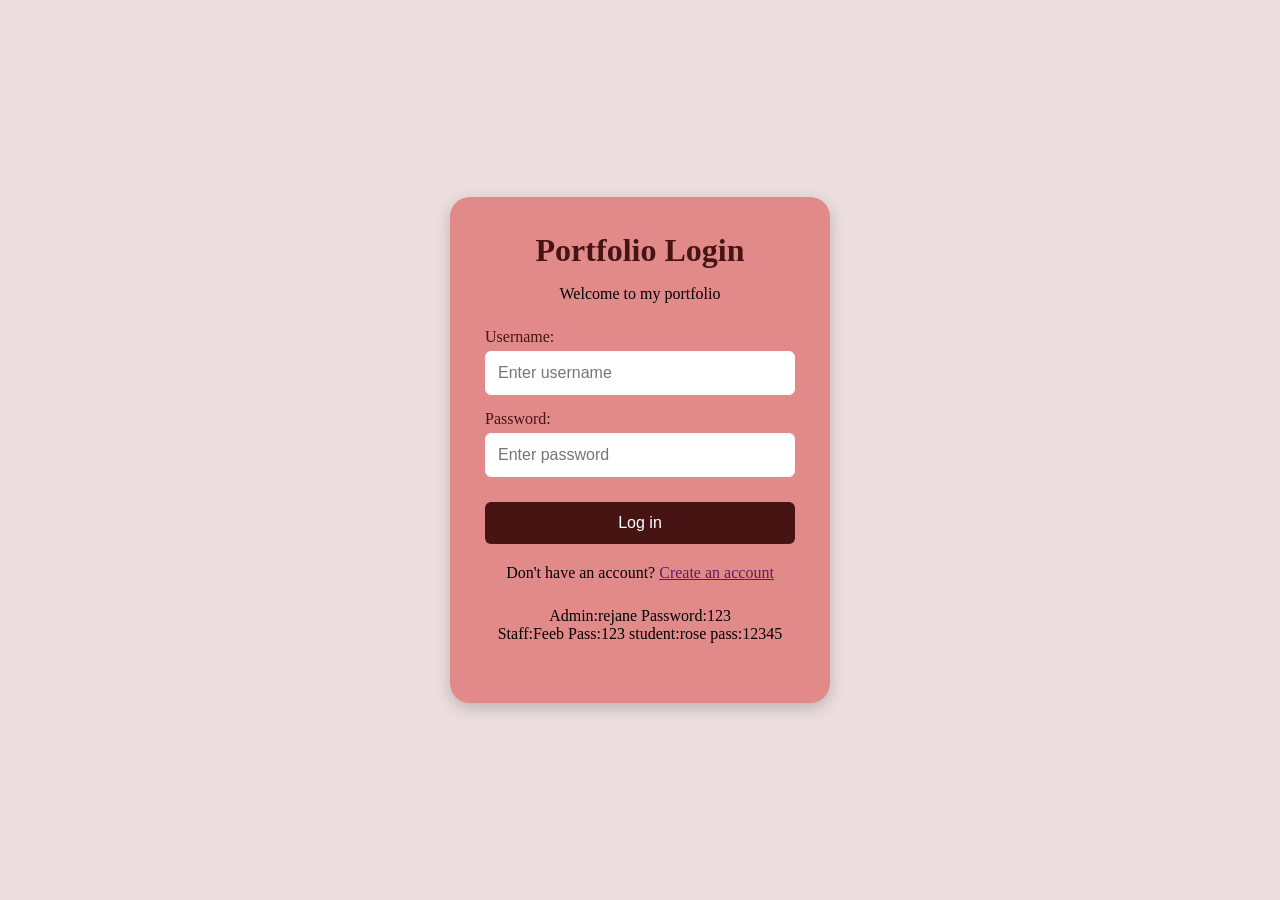
==== index.html @ 19884e07 "Rename Login.html to index.html" ====
<!DOCTYPE html>
<html lang="en">

<head>
    <meta charset="UTF-8">
    <meta name="viewport" content="width=device-width, initial-scale=1.0">

    <title>Portfolio Login</title>

    <link rel="stylesheet" href="style.css">
</head>

<body>

    <div class="login-box">

        <h1>Portfolio Login</h1>

        <p>Welcome to my portfolio</p>

        <form action="login.php" method="POST">
            <label for="username">Username:</label>
            <input type="text" id="username" name="username" placeholder="Enter username" required>
            <label for="password">Password:</label>
            <input type="password" id="password" name="password" placeholder="Enter password" required>
            <button type="submit">Log in</button>
        </form>

        <p class="account">
            Don't have an account?
            <a href="../register/register.html">Create an account</a>
        </p>

        <p> 
            Admin:rejane
            Password:123 <br>
            Staff:Feeb
            Pass:123
            student:rose
            pass:12345

        </p>

        <p id="errorMessage"></p>

    </div>

</body>

</html>
---- style.css ----
* {
    box-sizing: border-box;
}

body {
    margin: 0;
    min-height: 100vh;

    background-color: rgb(236, 222, 222);
    font-family: 'Times New Roman', Times, serif;
    display: flex;
    justify-content: center;
    align-items: center;
}

.login-box {
    width: 380px;
    padding: 35px;
    background-color: rgb(226, 138, 138);
    border-radius: 20px;
    text-align: center;
    box-shadow: 0 5px 15px rgba(0, 0, 0, 0.2);
}

.login-box h1 {
    margin: 0 0 10px;
    color: rgb(71, 20, 20);
}

.login-box > p {
    margin-bottom: 25px;
    color: rgb(0, 0, 0);
}

form {
    text-align: left;
}

label {
    display: block;
    margin-top: 15px;
    margin-bottom: 5px;
    color: rgb(71, 20, 20);
    font-size: 16px;
}

input {
    width: 100%;
    padding: 12px;
    border: 1px solid rgb(251, 249, 249);
    border-radius: 6px;
    font-size: 16px;
    outline: none;
}

input:focus {
    border: 2px solid rgb(71, 20, 20);
}

button {
    width: 100%;
    padding: 12px;
    margin-top: 25px;
    background-color: rgb(71, 20, 20);
    color: white;
    border: none;
    border-radius: 6px;
    font-size: 16px;
    cursor: pointer;
}

button:hover {
    background-color: rgb(221, 25, 113);
}

.account {
    margin-top: 20px;
    color: rgb(80, 62, 62);
}

.account a {
    color: rgb(90, 30, 100);
    text-decoration: underline;
}

#errorMessage {
    color: red;
    font-size: 14px;
}
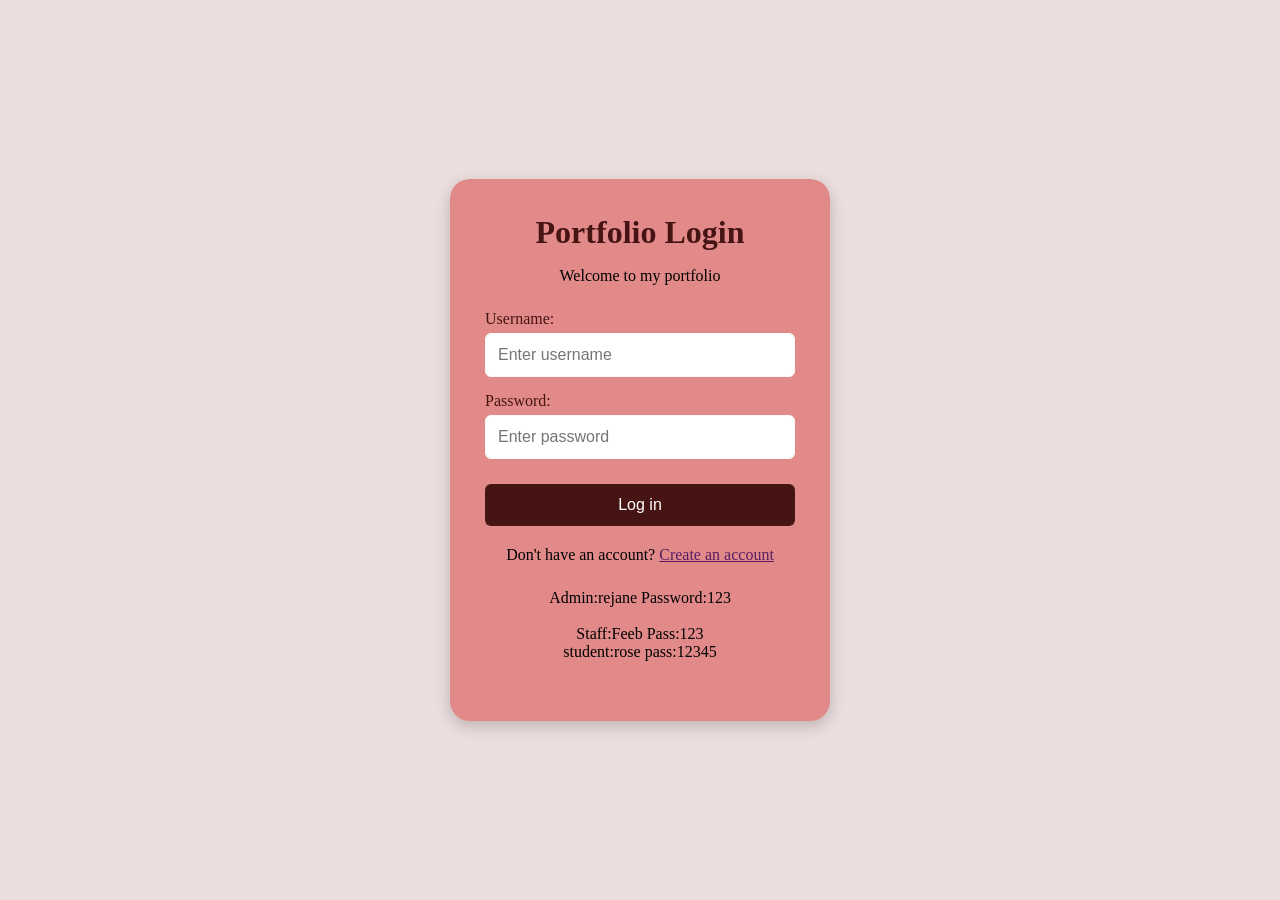
==== commit 3770ad17: "Update index.html" ====
--- a/index.html
+++ b/index.html
@@ -34,8 +34,8 @@
         <p> 
             Admin:rejane
             Password:123 <br>
-            Staff:Feeb
-            Pass:123
+            <br>Staff:Feeb
+            Pass:123<br>
             student:rose
             pass:12345
 
